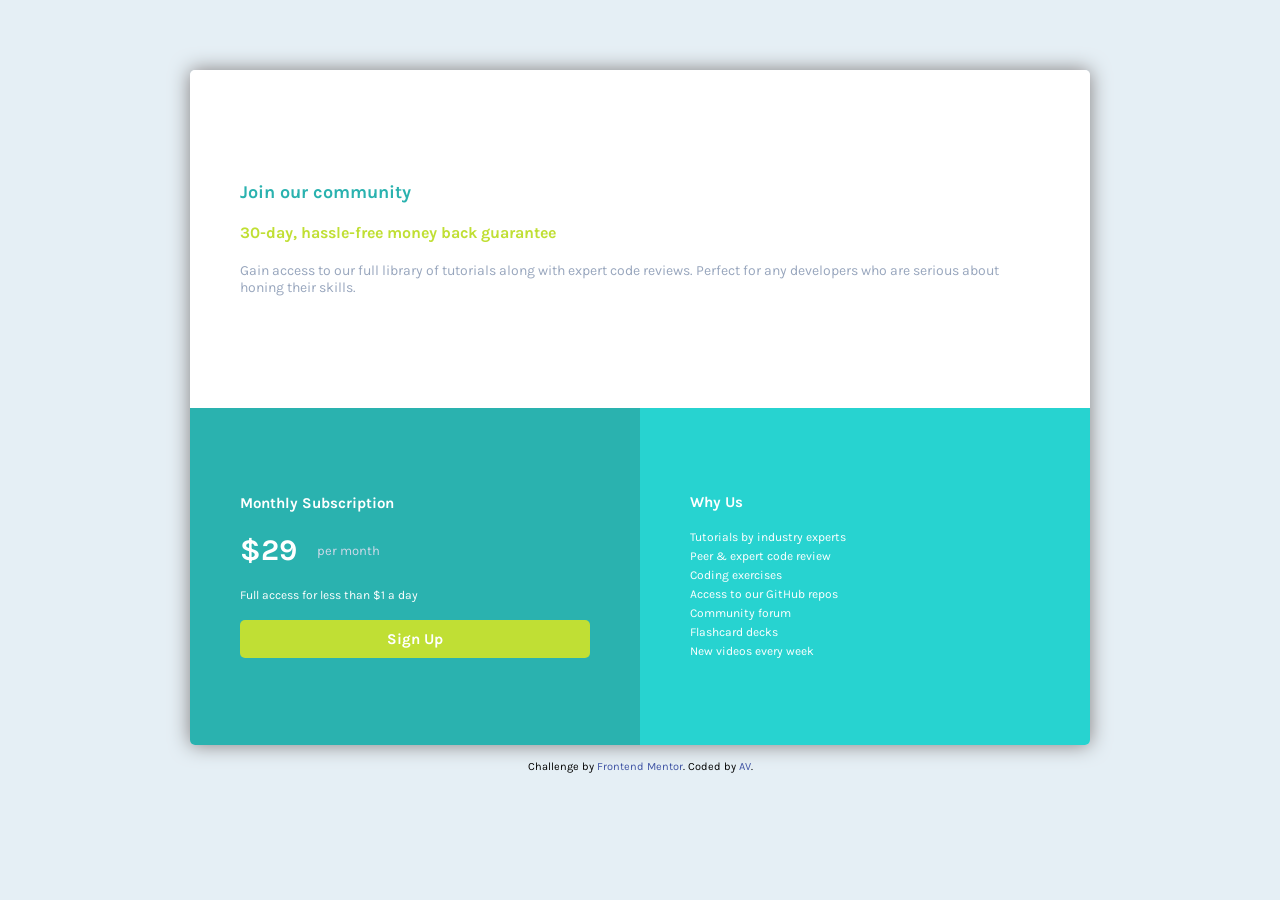
==== index.html @ 05f2f428 "first commit" ====
<!DOCTYPE html>
<html lang="en">
<head>
  <meta charset="UTF-8">
  <meta name="viewport" content="width=device-width, initial-scale=1.0"> <!-- displays site properly based on user's device -->
  <link rel="stylesheet" href="style.css">
  
  <link rel="icon" type="image/png" sizes="32x32" href="./images/favicon-32x32.png">
  
  <title>Frontend Mentor | Single Price Grid Component</title>
</head>
<body>
  <section class="container">
    <div class="wrapper1">
      <p id="firstline">Join our community</p>
       
      <p id="secondline">30-day, hassle-free money back guarantee</p>
        
      <p id="thirdline">Gain access to our full library of tutorials along with expert code reviews. 
        Perfect for any developers who are serious about honing their skills.</p>
    </div>

    <div class="wrapper2">
      <div class="left">
        <h1 class="top-heading">Monthly Subscription</h1>

        <p id="per-month"><span>&dollar;29</span><span id="move-up">per month</span></p>

        <p id="full-access">Full access for less than &dollar;1 a day</p>

        <a id="sign-up" href="#">Sign Up</a>
      </div>

      <div class="right">
        <h1 class="top-heading">Why Us</h1>
        
        <ul class="list">
          <li><a href="#">Tutorials by industry experts</a></li>
          <li><a href="#">Peer &amp; expert code review</a></li>
          <li><a href="#">Coding exercises</a></li>
          <li><a href="#">Access to our GitHub repos</a></li>
          <li><a href="#">Community forum</a></li>
          <li><a href="#">Flashcard decks</a></li>
          <li><a href="#">New videos every week</a></li>
        </ul>
      </div>
    </div>
  </section>
    
  
  <footer>
    <p class="attribution">
      Challenge by <a href="https://www.frontendmentor.io?ref=challenge" target="_blank">Frontend Mentor</a>. 
      Coded by <a href="#">AV</a>.
    </p>
  </footer>
</body>
</html>
---- style.css ----
@import url('https://fonts.googleapis.com/css2?family=Karla:wght@400;700&display=swap');

*{
    margin: 0;
    padding: 0;
    box-sizing: border-box; 
    font-family: 'Karla', sans-serif;
}

body{
    background-color: hsl(204, 43%, 93%);
}

.container{
    margin: 9% auto;
    display: flex;
    flex-direction: column;
    justify-content: center;
    align-items: center;
    width: 100vh;
    height: 75vh;
    border-radius: 5px;
    box-shadow: 0 0 20px rgb(131, 125, 125);
    overflow: hidden;
    margin-top: 70px;
}

.wrapper1{
    background-color: hsl(0, 0%, 100%);
    width: 100%;
    height: 50%;
    display: flex;
    flex-direction: column;
    justify-content: center;
    padding: 50px;
}

#firstline{
    font-size: 18px;
    font-weight: bold;
    color: hsl(179, 62%, 43%);
}

#secondline{
    font-weight: 700;
    color: hsl(71, 73%, 54%);
    margin-top: 20px;
}

#thirdline{
    color: hsl(218, 22%, 67%);
    margin-top: 20px;
    font-weight: 400;
    font-size: 14px;
}

.wrapper2{
    display: flex;
    flex-direction: row;
    padding: 0;
        width: 100%;
        height: 50%;
}

.left{
    background-color: hsl(179, 62%, 43%);
    padding: 50px;
    width: 100%;
    height: auto;
    display: flex;
    flex-direction: column;
    justify-content: center;
}

.left .top-heading{
    font-size: 15px;
    font-weight: bold;
    color: hsl(0, 0%, 100%);
}

#per-month{
    margin-top: 20px;
}

#per-month span{
    font-size: 30px;
    color: hsl(0, 0%, 100%);
    margin-right: 20px;
    font-weight: 700;
}

#per-month #move-up{
    color: hsl(216, 37%, 86%);
    margin-top: 20px;
    font-weight: 400;
    font-size: 13px;
    position: relative;
    top: -5px;
}

#full-access{
    color: hsl(0, 0%, 100%);
    margin-top: 20px;
    font-size: 12px;
}

#sign-up{
    background-color: hsl(71, 73%, 54%);
    color: hsl(0, 0%, 100%);
    font-size: 15px;
    font-weight: bold;
    padding: 10px;
    width: 100%;
    text-align: center;
    margin-top: 18px;
    text-decoration: none;
    border-radius: 5px;
    transition: all 0.3s ease;
}

#sign-up:hover{
    transform: scale(1.05);
    box-shadow: 0 0 20px rgb(128, 220, 157);
}

.right{
    background-color: hsl(179, 69%, 49%);
    padding: 50px;
    width: 100%;
    height: auto;
    display: flex;
    flex-direction: column;
    justify-content: center;
}

li{
   list-style-type:none;
}

.list a{
    color: hsl(0, 0%, 100%);
    font-size: 12px;
    font-weight: 400;
    text-decoration: none;
    
}

.list a:hover{
    color: hsl(71, 73%, 54%);
    transition: all 0.3s ease;
}

.right .top-heading{
    font-size: 15px;
    font-weight: bold;
    color: hsl(0, 0%, 100%);
    margin-bottom: 15px;
}

.attribution{
    font-size: 11px;
    text-align: center;
    margin-top: -100px;
}

.attribution a{
    color: hsl(228, 45%, 44%);
    text-decoration: none;
    transition: all 0.3s ease;
}

.attribution a:hover{
    color: hsl(71, 64%, 23%);
}
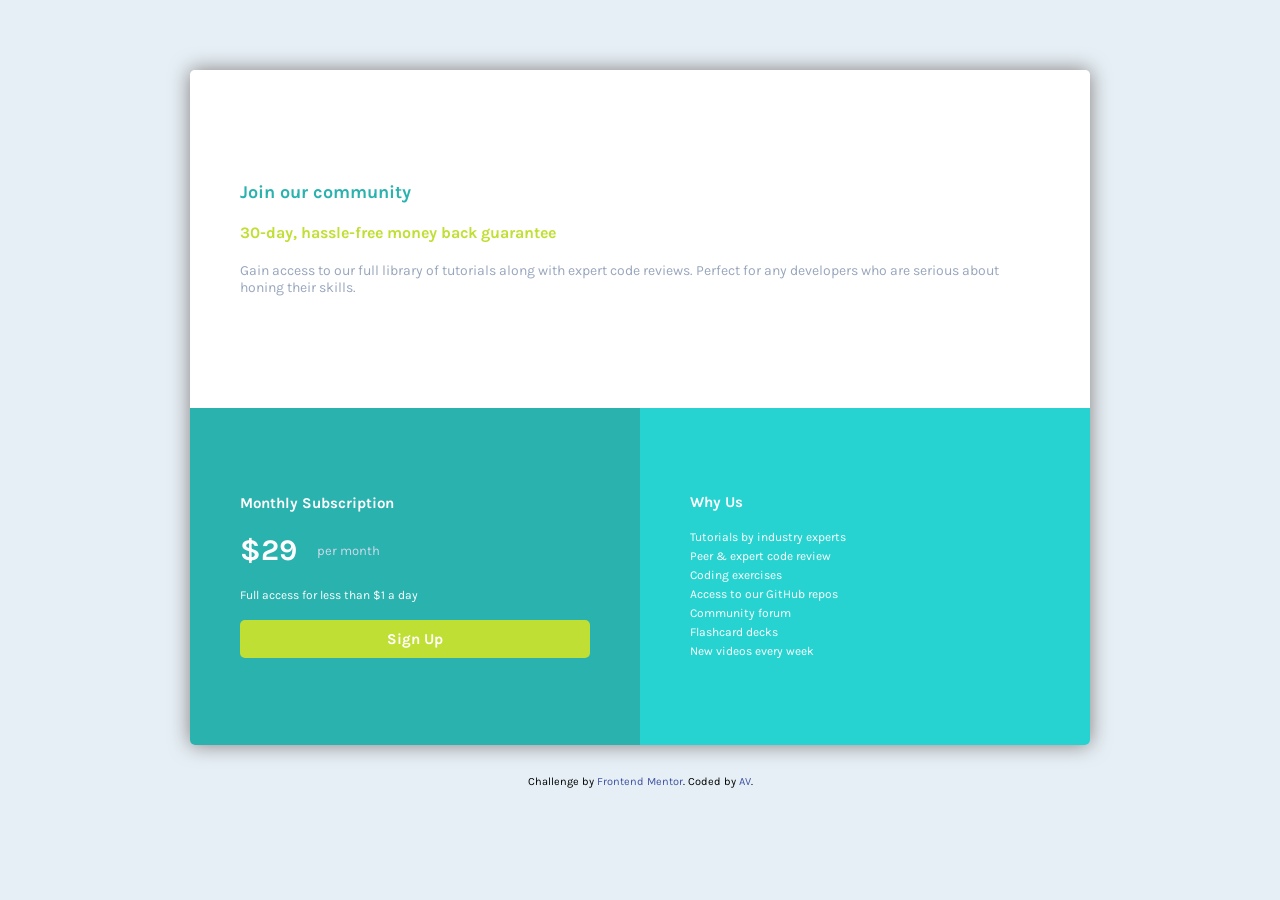
==== commit c4fdd762: "linking to the tailwind's" ====
--- a/index.html
+++ b/index.html
@@ -51,7 +51,7 @@
   <footer>
     <p class="attribution">
       Challenge by <a href="https://www.frontendmentor.io?ref=challenge" target="_blank">Frontend Mentor</a>. 
-      Coded by <a href="#">AV</a>.
+      Coded by <a href="tailwind-index.html">AV</a>.
     </p>
   </footer>
 </body>
--- a/style.css
+++ b/style.css
@@ -23,6 +23,7 @@
     box-shadow: 0 0 20px rgb(131, 125, 125);
     overflow: hidden;
     margin-top: 70px;
+    margin-bottom: 30px;
 }
 
 .wrapper1{
@@ -58,8 +59,8 @@
     display: flex;
     flex-direction: row;
     padding: 0;
-        width: 100%;
-        height: 50%;
+    width: 100%;
+    height: 50%;
 }
 
 .left{
@@ -160,7 +161,7 @@
 .attribution{
     font-size: 11px;
     text-align: center;
-    margin-top: -100px;
+    margin-bottom: 20px;
 }
 
 .attribution a{
@@ -170,5 +171,48 @@
 }
 
 .attribution a:hover{
-    color: hsl(71, 64%, 23%);
-}+    color: hsl(5, 65%, 34%);
+}
+
+@media screen and (max-width: 1024px){
+    .container{
+        width: 90%;
+        height: auto;
+    }
+}
+
+@media screen and (max-width: 960px){
+    .container{
+        width: 90%;
+        height: auto;
+        margin-top: 250px;
+    }
+}
+
+@media screen and (max-width: 480px){
+    .wrapper2{
+        display: flex;
+        flex-direction: column;
+    }
+
+    .container{
+        width: 80%;
+        margin-top: 70px;
+    }
+}
+
+@media screen and (max-width: 180px){
+    .container{
+        width: 90%;
+    }
+
+    .wrapper1, .wrapper2, .right, .left{
+        padding: 10px;
+    }
+
+    .left, .right{
+        width: 120%;
+        height: 140%;
+        margin-left: -10px;
+    }
+}
